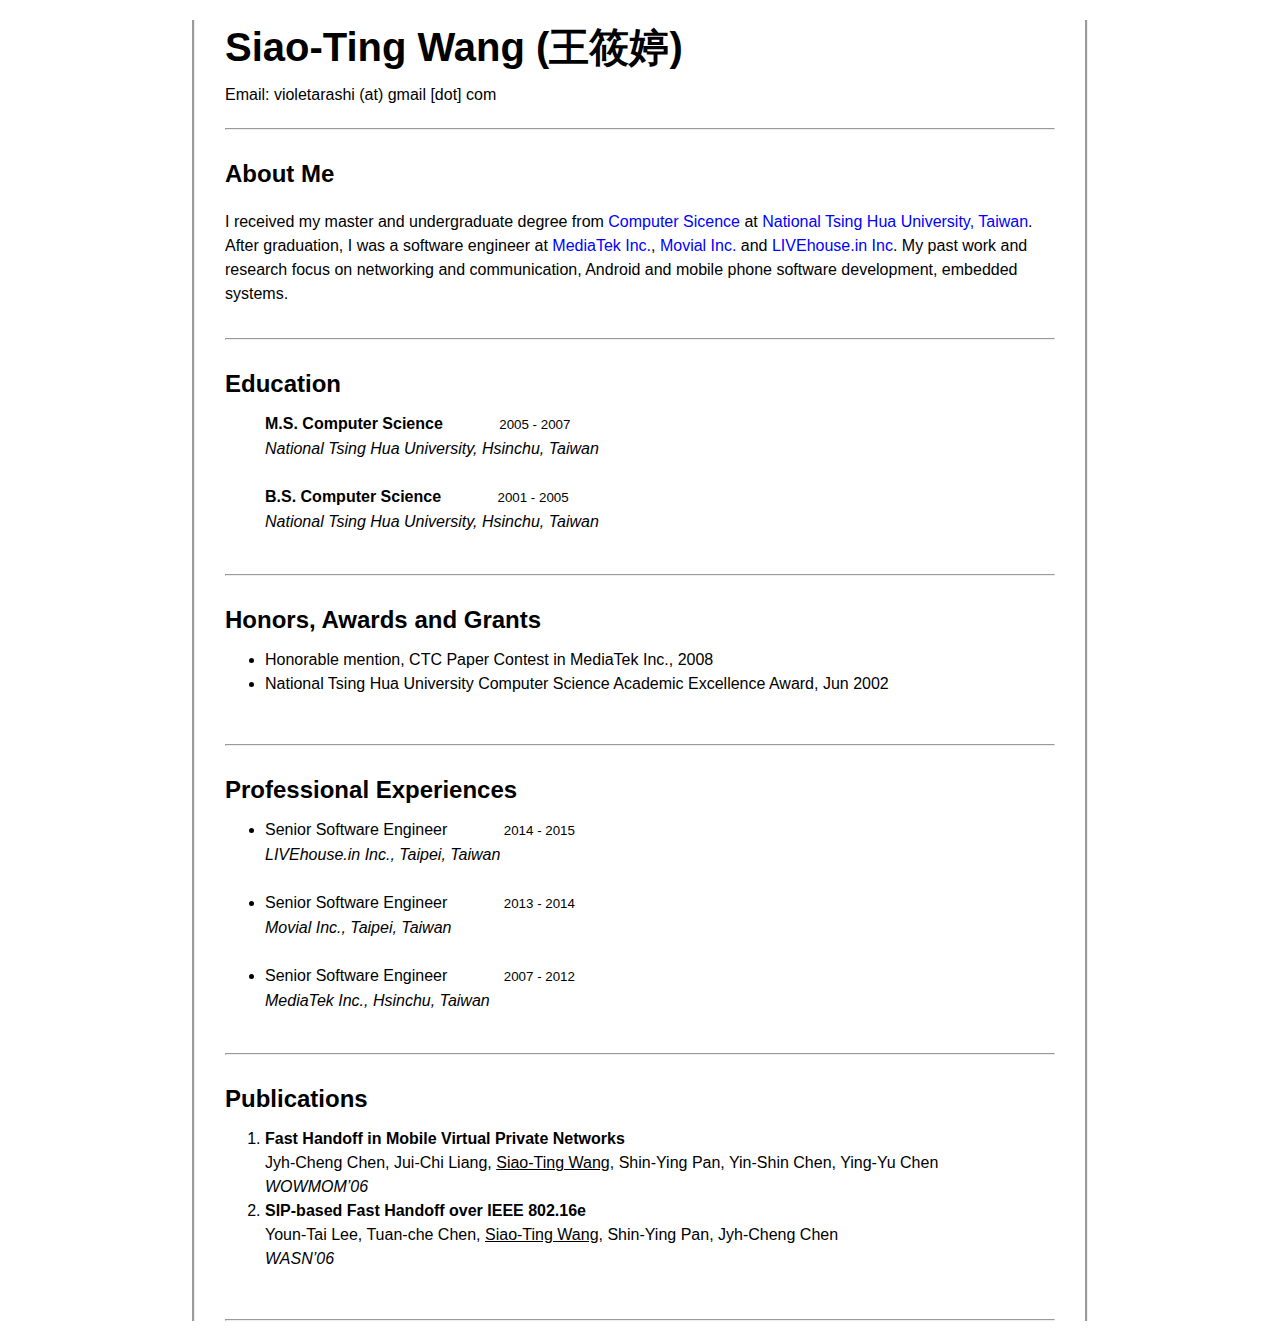
==== index.html @ c8153ca8 "init" ====
<html>
<head>
  <meta http-equiv="Content-Type" content="text/html; charset=utf-8">
  <link rel="stylesheet" type="text/css" href="style.css" media="all" />
  <title>Siao-Ting Wang</title>
</head>
<body>
  <div id="maincontainer">

    <div id="topblank">
      <div class="innertube">
      </div>
    </div>

    <div id="contentwrapper">
      <div id="contentcolumn">
        <div id="topsection">
          <div class="innertube">
            <h1>Siao-Ting Wang (王筱婷)</h1>
            <br />
            Email: violetarashi (at) gmail [dot] com
          </div>
        </div>

        <div class="innertube">
          <hr></hr>
          <br />
          <h2>About Me</h2>
          <br />
          I received my master and undergraduate degree from 
          <a href="http://www.cs.nthu.edu.tw">Computer Sicence</a> at
          <a href="http://www.nthu.edu.tw.tw">National Tsing Hua University, Taiwan</a>.
          After graduation, I was a software engineer at
          <a href="http://www.mediatek.com/">MediaTek Inc.</a>,
          <a href="http://www.movial.com/">Movial Inc.</a> and
          <a href="https://livehouse.in/en">LIVEhouse.in Inc</a>.
          My past work and research focus on networking and communication, Android and mobile phone software development, embedded systems.
          <br />
          <br />
          <hr></hr>
          <br />
          <h2>Education</h2>
          <ul>
            <strong>M.S. Computer Science  </strong><small>　　　　2005 - 2007</small><br />
            <i>National Tsing Hua University, Hsinchu, Taiwan</i><br /><br />
            <strong>B.S. Computer Science  </strong><small>　　　　2001 - 2005</small><br />
            <i>National Tsing Hua University, Hsinchu, Taiwan</i><br /><br />
          </ul>
          <hr></hr>
          <br />
          <h2>Honors, Awards and Grants</h2>
          <ul> 
            <li>Honorable mention, CTC Paper Contest in MediaTek Inc., 2008
            <li>National Tsing Hua University Computer Science Academic Excellence Award, Jun 2002
          </ul>
          <br />
          <hr></hr>
          <br />
          <h2>Professional Experiences</h2>
          <ul>
            <li>Senior Software Engineer <small>　　　　2014 - 2015 </small><br />
            <i>LIVEhouse.in Inc., Taipei, Taiwan</i><br /><br />
            <li>Senior Software Engineer <small>　　　　2013 - 2014 </small><br />
            <i>Movial Inc., Taipei, Taiwan</i><br /><br />
            <li>Senior Software Engineer <small>　　　　2007 - 2012 </small><br />
            <i>MediaTek Inc., Hsinchu, Taiwan</i><br /><br />
          </ul>
          <hr></hr>
          <br />
          <h2>Publications</h2>
          <ol>
            <li><strong>Fast Handoff in Mobile Virtual Private Networks</strong><br>
                Jyh-Cheng Chen, Jui-Chi Liang, <u>Siao-Ting Wang</u>, Shin-Ying Pan, Yin-Shin Chen, Ying-Yu Chen<br>
                <i>WOWMOM’06</i>
            <li><strong>SIP-based Fast Handoff over IEEE 802.16e</strong><br>
                Youn-Tai Lee, Tuan-che Chen, <u>Siao-Ting Wang</u>, Shin-Ying Pan, Jyh-Cheng Chen<br>
                <i>WASN’06</i>
          </ol>
          <br />
          <hr></hr>

        </div>
      </div>
      <div id="footer">
      </div>
    </div>

    <div id="leftcolumn">
      <div class="innertube">
      </div>
    </div>

    <div id="rightcolumn">
      <div class="innertube">
      </div>
    </div>

  </div>
</body>
</html>
---- style.css ----
body,div,h1,h2,h3,h4,table,tr,td,a {
  border:0;
  margin:0;
  padding:0;
}

body {
  margin:0;
  padding:0;
  line-height: 1.5em;
  font-size:100%;
  font-family:Helvetica, san-serif;
}

b {
  font-size: 110%;
}

em {
  color: red;
}

#topblank {
  background: #FFFFFF;
  height: 10px; /*Height of top section*/
}

#topsection {
  background: #FFFFFF;
  height: 100px; /*Height of top section*/
}

#topsection h1{
  margin: 0;
  padding-top: 15px;
  font-size:250%;
}

#contentwrapper {
  float: left;
  width: 100%;
}

#contentcolumn {
  margin: 0 15% 0 15%; 
  /*Margins for content column. Should be "0 RightColumnWidth 0 LeftColumnWidth*/
  border-left: groove;
  border-right: groove;
}

#leftcolumn {
  float: left;
  width: 15%; /*Width of left column*/
  height: 100%;
  margin-left: -100%;
  background: #FFFFFF;
}

#rightcolumn {
  float: left;
  width: 15%; /*Width of right column*/
  margin-left: -15%; /*Set left marginto -(RightColumnWidth)*/
  background: #FFFFFF;
}

#footer {
  clear: left;
  width: 100%;
  color: #FFF;
  text-align: center;
  padding: 4px 0;
}

#footer a {
  color: #FFFF80;
}

.innertube {
  margin: 10px; /*Margins for inner DIV inside each column (to provide padding)*/
  margin-top: 0;
  margin-left: 30px;
  margin-right: 30px;
}

.navlink {
  margin-top: 25px;
  float: left;
  background:#777777;
  width:120px;
  text-align:center;
}

.navlink_curr {
  margin-top: 25px;
  float: left;
  background:#777777;
  width:120px;
  text-align:center;
}


.verticalLine {
  border-left: groove;
  height: 90%;
}

    
a.navlink { 
  display: block; 
  background: #666; 
  color: white; 
  text-decoration: none;  
}

a.navlink:hover { 
  display: block; 
  background: #666; 
  color: white; 
  text-decoration: none;  
}

a.navlink:visited { 
  display: block; 
  background: #666; 
  color: white; 
  text-decoration: none;  
}

a.navlink_curr { 
  display: block; 
  background: #222; 
  color: white; 
  text-decoration: none;  
}

a.navlink_curr:hover { 
  display: block; 
  background: #222; 
  color: white; 
  text-decoration: none;  
}

a#pdf:hover { 
  background: #222; 
}

a#pdf { 
  display: block; 
  float: left; 
  background: #666; 
  color: white; 
  padding: 6px 12px 6px 12px; 
  margin-bottom: 6px; 
  text-decoration: none;  
}

a {
  text-decoration: none;  
  color: blue;
}

a:hover {
  color: brown;
}
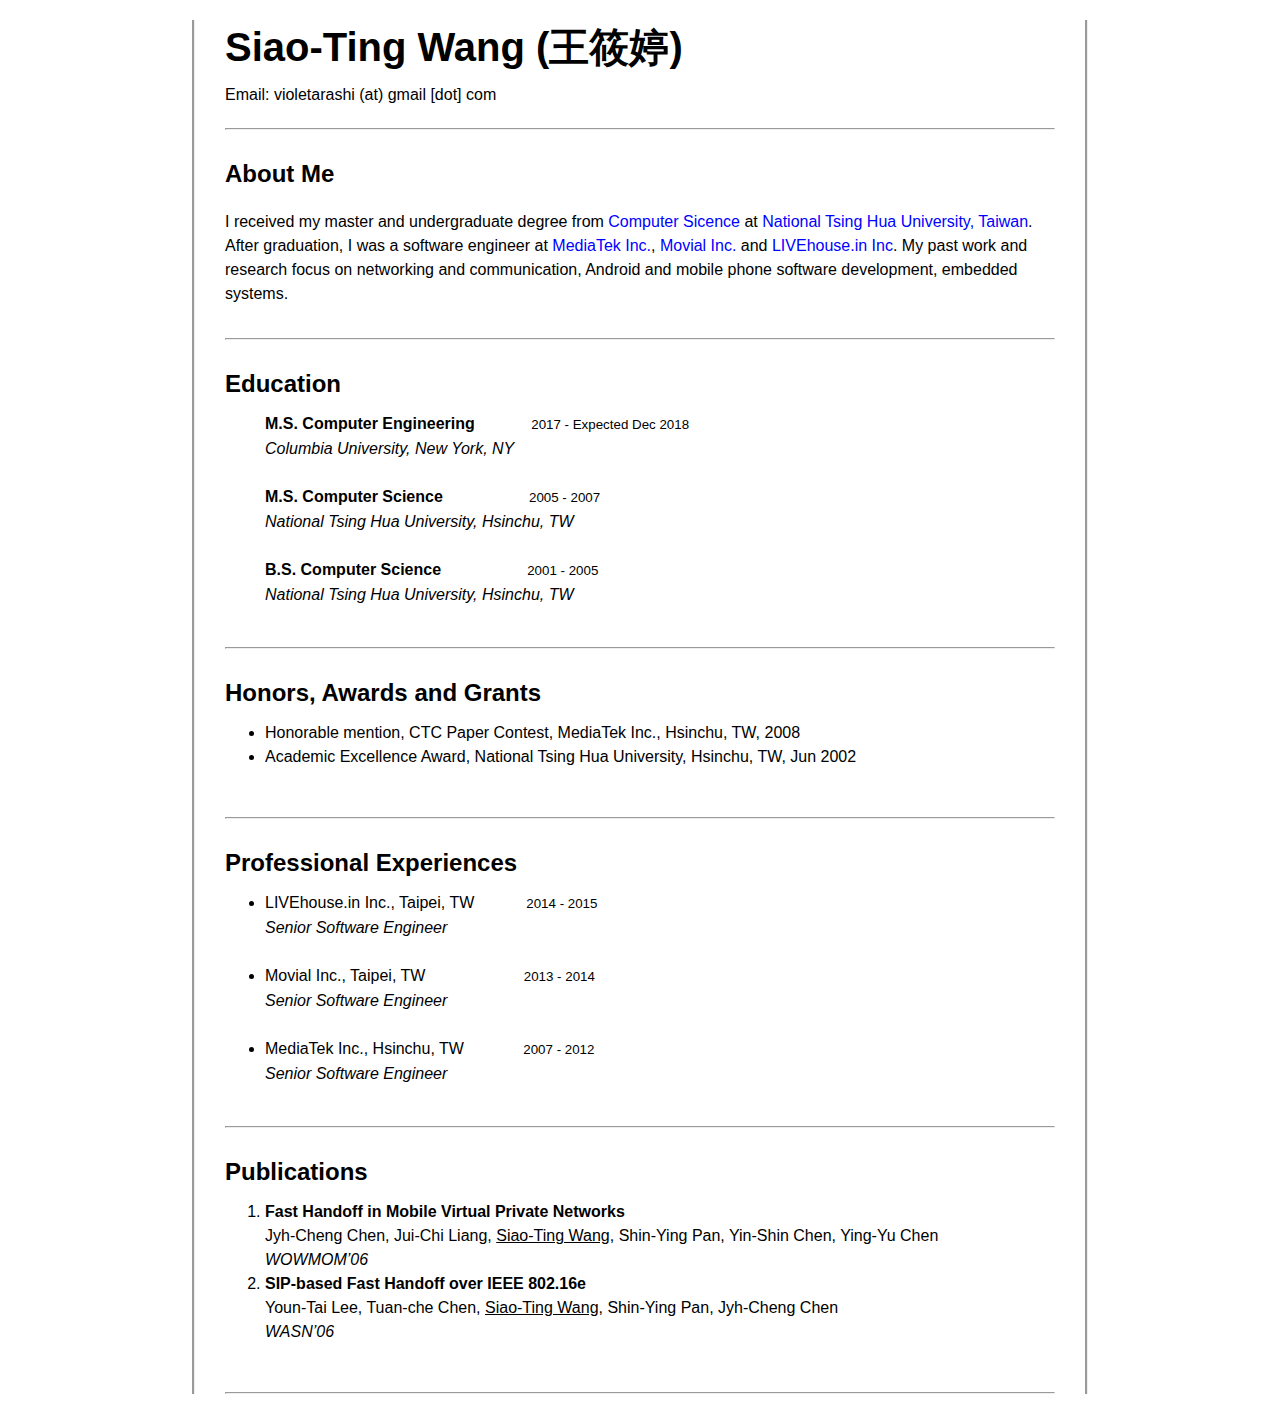
==== commit 87819c47: "add columbia" ====
--- a/index.html
+++ b/index.html
@@ -41,29 +41,31 @@
           <br />
           <h2>Education</h2>
           <ul>
-            <strong>M.S. Computer Science  </strong><small>　　　　2005 - 2007</small><br />
-            <i>National Tsing Hua University, Hsinchu, Taiwan</i><br /><br />
-            <strong>B.S. Computer Science  </strong><small>　　　　2001 - 2005</small><br />
-            <i>National Tsing Hua University, Hsinchu, Taiwan</i><br /><br />
+            <strong>M.S. Computer Engineering  </strong><small>　　　　2017 - Expected Dec 2018</small><br />
+            <i>Columbia University, New York, NY</i><br /><br />
+            <strong>M.S. Computer Science  </strong><small>&nbsp;　　　　　　2005 - 2007</small><br />
+            <i>National Tsing Hua University, Hsinchu, TW</i><br /><br />
+            <strong>B.S. Computer Science  </strong><small>&nbsp;　　　　　　2001 - 2005</small><br />
+            <i>National Tsing Hua University, Hsinchu, TW</i><br /><br />
           </ul>
           <hr></hr>
           <br />
           <h2>Honors, Awards and Grants</h2>
           <ul> 
-            <li>Honorable mention, CTC Paper Contest in MediaTek Inc., 2008
-            <li>National Tsing Hua University Computer Science Academic Excellence Award, Jun 2002
+            <li>Honorable mention, CTC Paper Contest, MediaTek Inc., Hsinchu, TW, 2008
+            <li>Academic Excellence Award, National Tsing Hua University, Hsinchu, TW, Jun 2002
           </ul>
           <br />
           <hr></hr>
           <br />
           <h2>Professional Experiences</h2>
           <ul>
-            <li>Senior Software Engineer <small>　　　　2014 - 2015 </small><br />
-            <i>LIVEhouse.in Inc., Taipei, Taiwan</i><br /><br />
-            <li>Senior Software Engineer <small>　　　　2013 - 2014 </small><br />
-            <i>Movial Inc., Taipei, Taiwan</i><br /><br />
-            <li>Senior Software Engineer <small>　　　　2007 - 2012 </small><br />
-            <i>MediaTek Inc., Hsinchu, Taiwan</i><br /><br />
+            <li>LIVEhouse.in Inc., Taipei, TW<small>　　　　2014 - 2015 </small><br />
+            <i>Senior Software Engineer</i><br /><br />
+            <li>Movial Inc., Taipei, TW<small>&nbsp;&nbsp;　　　　　　　2013 - 2014 </small><br />
+            <i>Senior Software Engineer</i><br /><br />
+            <li>MediaTek Inc., Hsinchu, TW<small>&nbsp;&nbsp;　　　　2007 - 2012 </small><br />
+            <i>Senior Software Engineer</i><br /><br />
           </ul>
           <hr></hr>
           <br />
